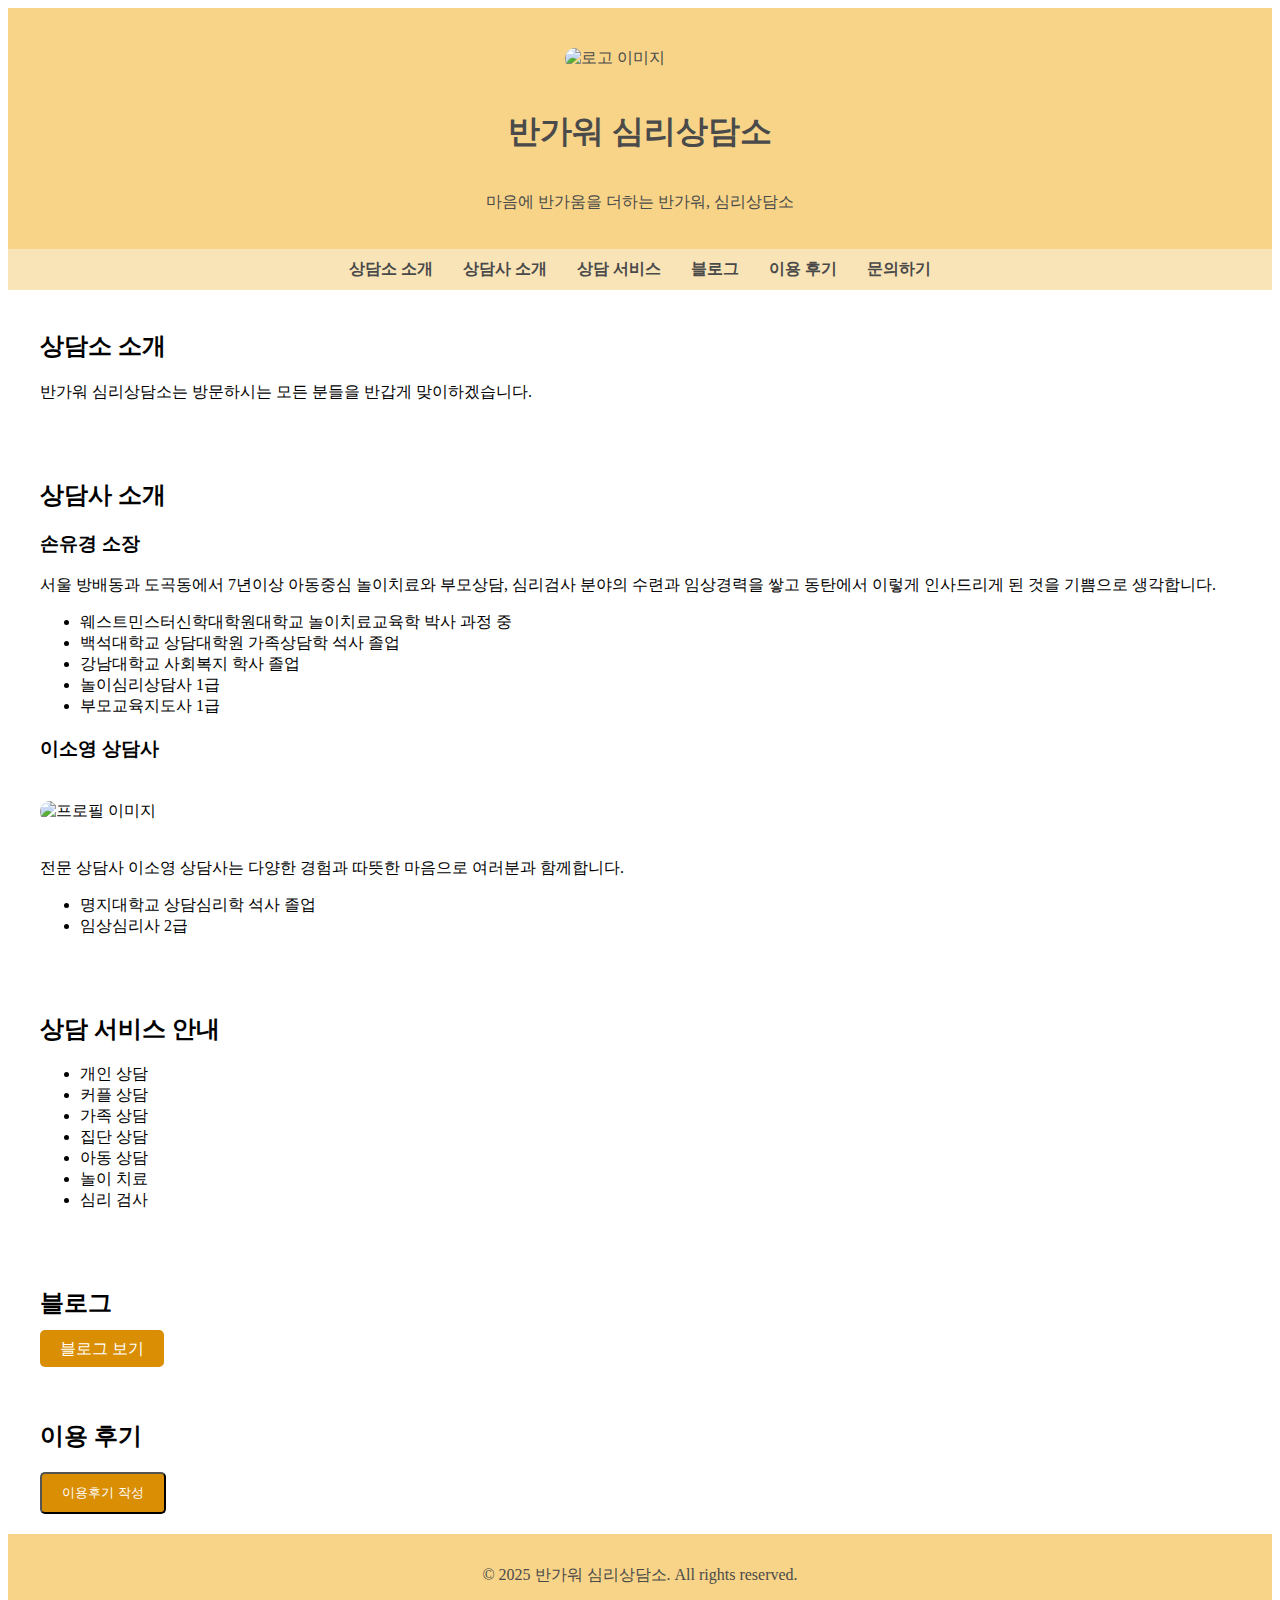
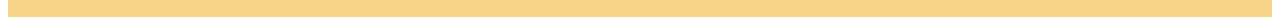
==== index.html @ 1990ae3e "Add files via upload" ====
<!DOCTYPE html>
<html lang="ko">
<head>
    <meta charset="UTF-8">
    <meta name="viewport" content="width=device-width, initial-scale=1.0">
    <meta name="description" content="반가워 심리상담소는 마음에 반가움을 더하겠습니다.">
    <meta name="keywords" content="심리상담, 놀이치료, 가족상담, 심리검사">
    <meta name="author" content="반가워 심리상담소">
    <title>반가워 심리상담소</title>
    <link href="https://fonts.googleapis.com/css2?family=Gowun+Dodum&display=swap" rel="stylesheet">
    <link rel="stylesheet" href="style.css">

    <script>
        function toggleQnA() {
            const qnaSection = document.getElementById('qna-section');
            qnaSection.style.display = qnaSection.style.display === 'block' ? 'none' : 'block';
        }

        function addQuestion() {
            const questionInput = document.getElementById('new-question');
            const questionList = document.getElementById('question-list');

            if (questionInput.value.trim() !== '') {
                const questionItem = document.createElement('div');
                questionItem.className = 'question-item';
                questionItem.innerText = questionInput.value;
                questionList.appendChild(questionItem);
                questionInput.value = '';
            }
        }

        function toggleReviewForm() {
            const form = document.getElementById('review-form');
            form.style.display = form.style.display === 'none' ? 'block' : 'none';
        }
    </script>
</head>
<body>
    <header>
        <img src="/hellocounselling/hellologo.png" alt="로고 이미지" class="logo">
        <h1>반가워 심리상담소</h1>
        <p>마음에 반가움을 더하는 반가워, 심리상담소</p>
    </header>
    <nav>
        <a href="#intro">상담소 소개</a>
        <a href="#about">상담사 소개</a>
        <a href="#services">상담 서비스</a>
        <a href="#blog">블로그</a>
        <a href="#reviews">이용 후기</a>
        <a href="#qna" onclick="toggleQnA()">문의하기</a>
    </nav>
    <section id="intro" class="intro">
        <h2>상담소 소개</h2>
        <p>반가워 심리상담소는 방문하시는 모든 분들을 반갑게 맞이하겠습니다.</p>
    </section>
    <section id="about" class="about">
        <h2>상담사 소개</h2>
        <h3>손유경 소장</h3>
        <p>서울 방배동과 도곡동에서 7년이상 아동중심 놀이치료와 부모상담, 심리검사 분야의

           수련과 임상경력을 쌓고 동탄에서 이렇게 인사드리게 된 것을 기쁨으로 생각합니다.</p>
        <ul>
            <li>웨스트민스터신학대학원대학교 놀이치료교육학 박사 과정 중</li>
            <li>백석대학교 상담대학원 가족상담학 석사 졸업</li>
            <li>강남대학교 사회복지 학사 졸업</li>
            <li>놀이심리상담사 1급</li>
            <li>부모교육지도사 1급</li>
        </ul>
        <h3>이소영 상담사</h3>
        <img src="/hellocounselling/door.jpg" alt="프로필 이미지" class="profile">
        <p>전문 상담사 이소영 상담사는 다양한 경험과 따뜻한 마음으로 여러분과 함께합니다.</p>
        <ul>
            <li>명지대학교 상담심리학 석사 졸업</li>
            <li>임상심리사 2급</li>
        </ul>
    </section>
    <section id="services" class="services">
        <h2>상담 서비스 안내</h2>
        <ul>
            <li>개인 상담</li>
            <li>커플 상담</li>
            <li>가족 상담</li>
            <li>집단 상담</li>
            <li>아동 상담</li>
            <li>놀이 치료</li>
            <li>심리 검사</li>
        </ul>
    </section>
    <section id="blog" class="blog">
        <h2>블로그</h2>
        <a href="https://blog.naver.com/hello_counselling" target="_blank" class="button">블로그 보기</a>
    </section>
    <section id="reviews" class="reviews">
        <h2>이용 후기</h2>
        <button class="button" onclick="toggleReviewForm()">이용후기 작성</button>
        <div id="review-form" class="review-form" style="display:none;">
            <form action="/submit_review" method="POST">
                <label for="reviewer-name">이름:</label>
                <input type="text" id="reviewer-name" name="reviewer-name" required><br><br>

                <label for="review">이용후기 내용:</label><br>
                <textarea id="review" name="review" rows="4" cols="50" required></textarea><br><br>

                <button type="submit" class="button">후기 제출</button>
            </form>
        </div>
    </section>
    <section id="qna-section">
        <h2>Q&A</h2>
        <input type="text" id="new-question" placeholder="질문을 입력하세요..." />
        <button onclick="addQuestion()">질문 추가</button>
        <div id="question-list" class="question-list">
            <!-- 질문들이 여기에 추가됩니다 -->
        </div>
    </section>
    <footer>
        <p>&copy; 2025 반가워 심리상담소. All rights reserved.</p>
    </footer>
</body>
</html>
---- style.css ----
<style>
        body {
            font-family: Arial, sans-serif;
            text-align: center;
            padding: 20px;
            background-color: #f9f9f9;
        }
        .logo {
            margin: 20px auto;
            width: 150px;
            border-radius: 10px;
        }
        .profile {
            margin: 20px auto;
            width: 300px;
            border-radius: 10px;
        }
    </style>
        body {
            font-family: 'Gowun Dodum', sans-serif;
            margin: 0;
            padding: 0;
            background-color: #F9F5E7;
            color: #4A4A4A;
            line-height: 1.6;
        }
        header {
            display: flex;
            flex-direction: column;
            align-items: center;
            background-color: #F7D488;
            color: #4A4A4A;
            padding: 20px;
        }
        header img {
            max-width: 200px;
            height: auto;
            margin-bottom: 10px;
        }
        nav {
            display: flex;
            justify-content: center;
            background-color: #F9E4B7;
            padding: 10px 0;
        }
        nav a {
            margin: 0 15px;
            text-decoration: none;
            color: #4A4A4A;
            font-weight: bold;
        }
        nav a:hover {
            color: #D98E04;
        }
        section {
            padding: 20px;
            max-width: 1200px;
            margin: auto;
        }
        footer {
            background-color: #F7D488;
            color: #4A4A4A;
            text-align: center;
            padding: 15px 0;
        }
        .button {
            background-color: #D98E04;
            color: white;
            padding: 10px 20px;
            text-decoration: none;
            border-radius: 5px;
        }
        .button:hover {
            background-color: #B67103;
        }
        #qna-section {
            display: none;
            padding: 20px;
            max-width: 1200px;
            margin: auto;
            background-color: #fff;
            border: 1px solid #ccc;
            border-radius: 8px;
        }
        #qna-section h2 {
            margin-top: 0;
        }
        .question-list {
            margin: 20px 0;
        }
        .question-item {
            margin-bottom: 15px;
            padding: 10px;
            background-color: #f5f5f5;
            border-radius: 5px;
        }
        #new-question {
            margin-bottom: 10px;
        }
        .review-form {
            margin-top: 20px;
            background-color: #fff;
            padding: 15px;
            border-radius: 8px;
            box-shadow: 0 2px 4px rgba(0, 0, 0, 0.1);
        }
        .review-list {
            margin-top: 20px;
        }
        .review-item {
            background-color: #f5f5f5;
            padding: 15px;
            margin-bottom: 15px;
            border-radius: 8px;
        }
    </style>
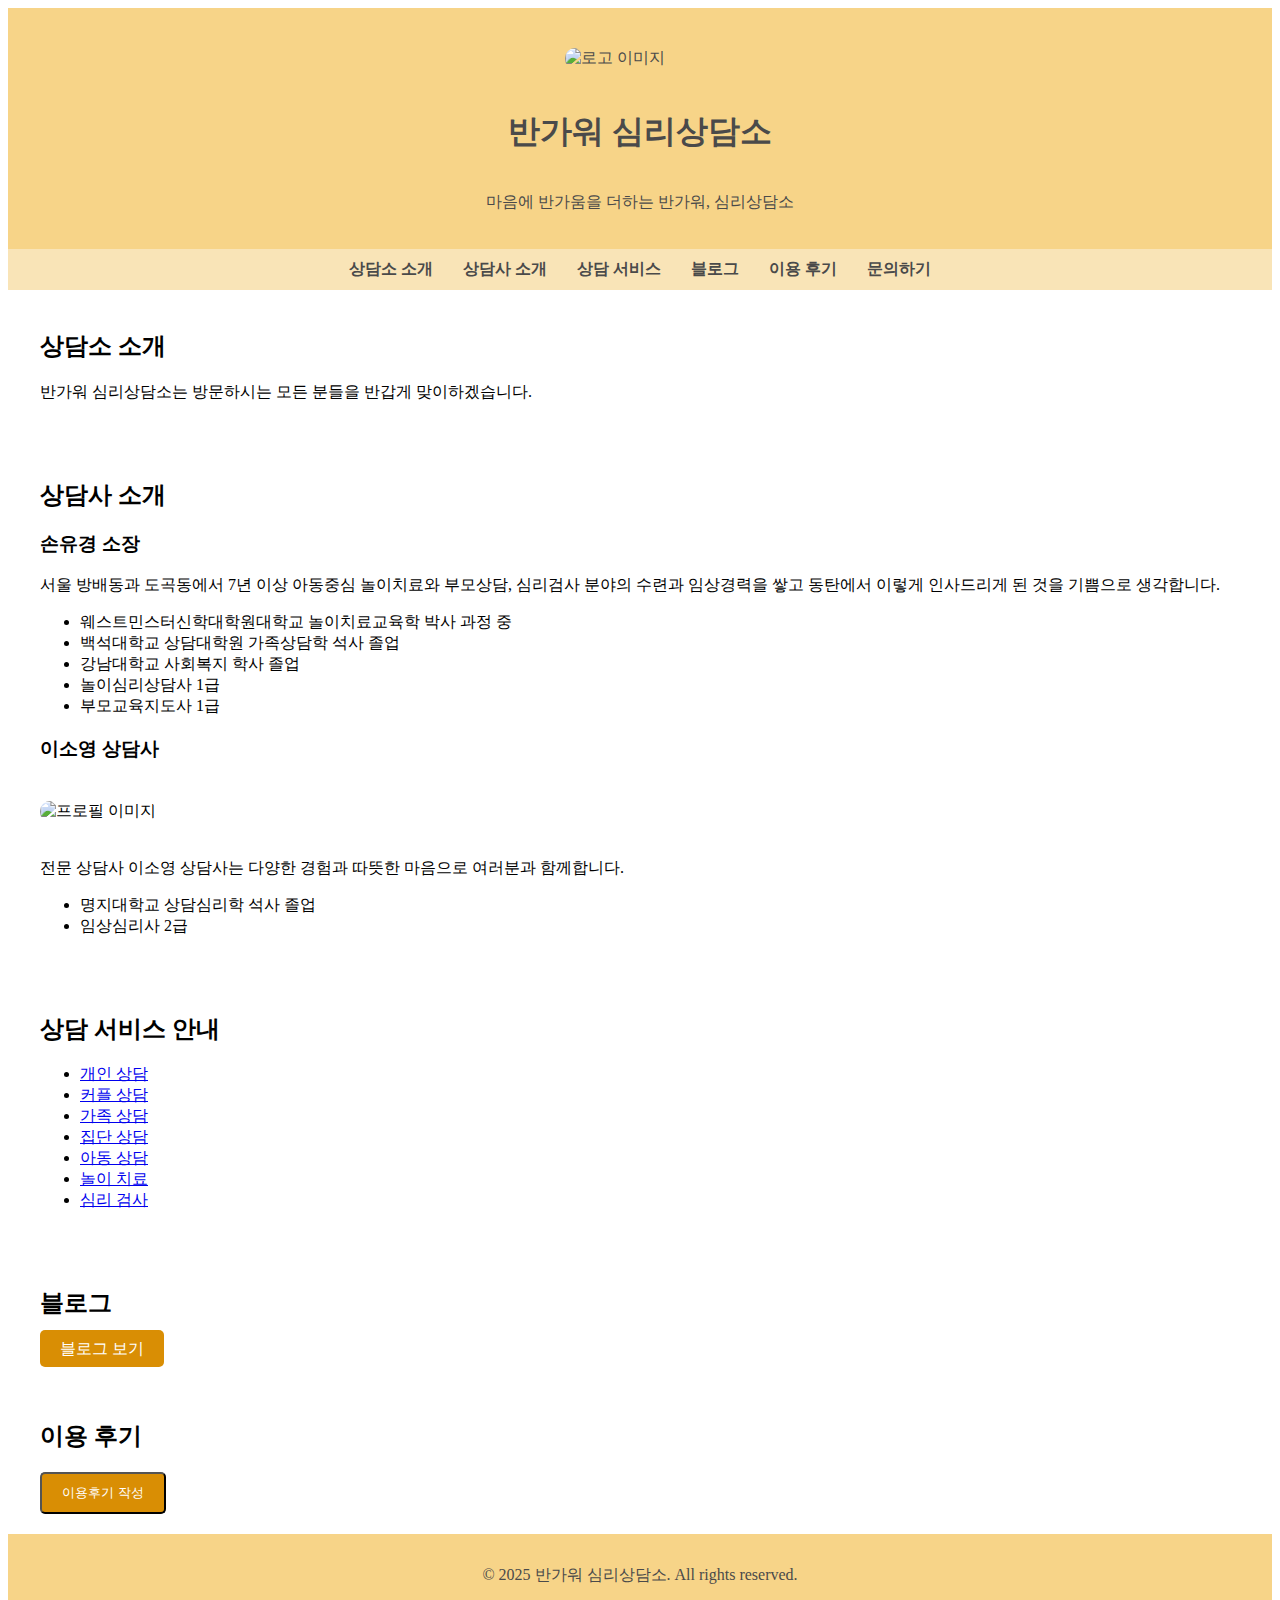
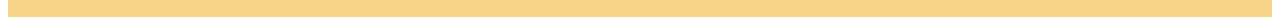
==== commit 576cd460: "Add files via upload" ====
--- a/index.html
+++ b/index.html
@@ -37,7 +37,7 @@
 </head>
 <body>
     <header>
-        <img src="/hellocounselling/hellologo.png" alt="로고 이미지" class="logo">
+        <img src="/kp.png" alt="로고 이미지" class="logo">
         <h1>반가워 심리상담소</h1>
         <p>마음에 반가움을 더하는 반가워, 심리상담소</p>
     </header>
@@ -56,9 +56,7 @@
     <section id="about" class="about">
         <h2>상담사 소개</h2>
         <h3>손유경 소장</h3>
-        <p>서울 방배동과 도곡동에서 7년이상 아동중심 놀이치료와 부모상담, 심리검사 분야의
-
-           수련과 임상경력을 쌓고 동탄에서 이렇게 인사드리게 된 것을 기쁨으로 생각합니다.</p>
+        <p>서울 방배동과 도곡동에서 7년 이상 아동중심 놀이치료와 부모상담, 심리검사 분야의 수련과 임상경력을 쌓고 동탄에서 이렇게 인사드리게 된 것을 기쁨으로 생각합니다.</p>
         <ul>
             <li>웨스트민스터신학대학원대학교 놀이치료교육학 박사 과정 중</li>
             <li>백석대학교 상담대학원 가족상담학 석사 졸업</li>
@@ -67,7 +65,7 @@
             <li>부모교육지도사 1급</li>
         </ul>
         <h3>이소영 상담사</h3>
-        <img src="/hellocounselling/door.jpg" alt="프로필 이미지" class="profile">
+        <img src="/door.jpg" alt="프로필 이미지" class="profile">
         <p>전문 상담사 이소영 상담사는 다양한 경험과 따뜻한 마음으로 여러분과 함께합니다.</p>
         <ul>
             <li>명지대학교 상담심리학 석사 졸업</li>
@@ -77,13 +75,13 @@
     <section id="services" class="services">
         <h2>상담 서비스 안내</h2>
         <ul>
-            <li>개인 상담</li>
-            <li>커플 상담</li>
-            <li>가족 상담</li>
-            <li>집단 상담</li>
-            <li>아동 상담</li>
-            <li>놀이 치료</li>
-            <li>심리 검사</li>
+            <li><a href="개인상담.html" target="_blank">개인 상담</a></li>
+            <li><a href="커플상담.html" target="_blank">커플 상담</a></li>
+            <li><a href="가족상담.html" target="_blank">가족 상담</a></li>
+            <li><a href="집단상담.html" target="_blank">집단 상담</a></li>
+            <li><a href="아동상담.html" target="_blank">아동 상담</a></li>
+            <li><a href="놀이치료.html" target="_blank">놀이 치료</a></li>
+            <li><a href="심리검사.html" target="_blank">심리 검사</a></li>
         </ul>
     </section>
     <section id="blog" class="blog">
@@ -117,4 +115,4 @@
         <p>&copy; 2025 반가워 심리상담소. All rights reserved.</p>
     </footer>
 </body>
-</html>+</html>
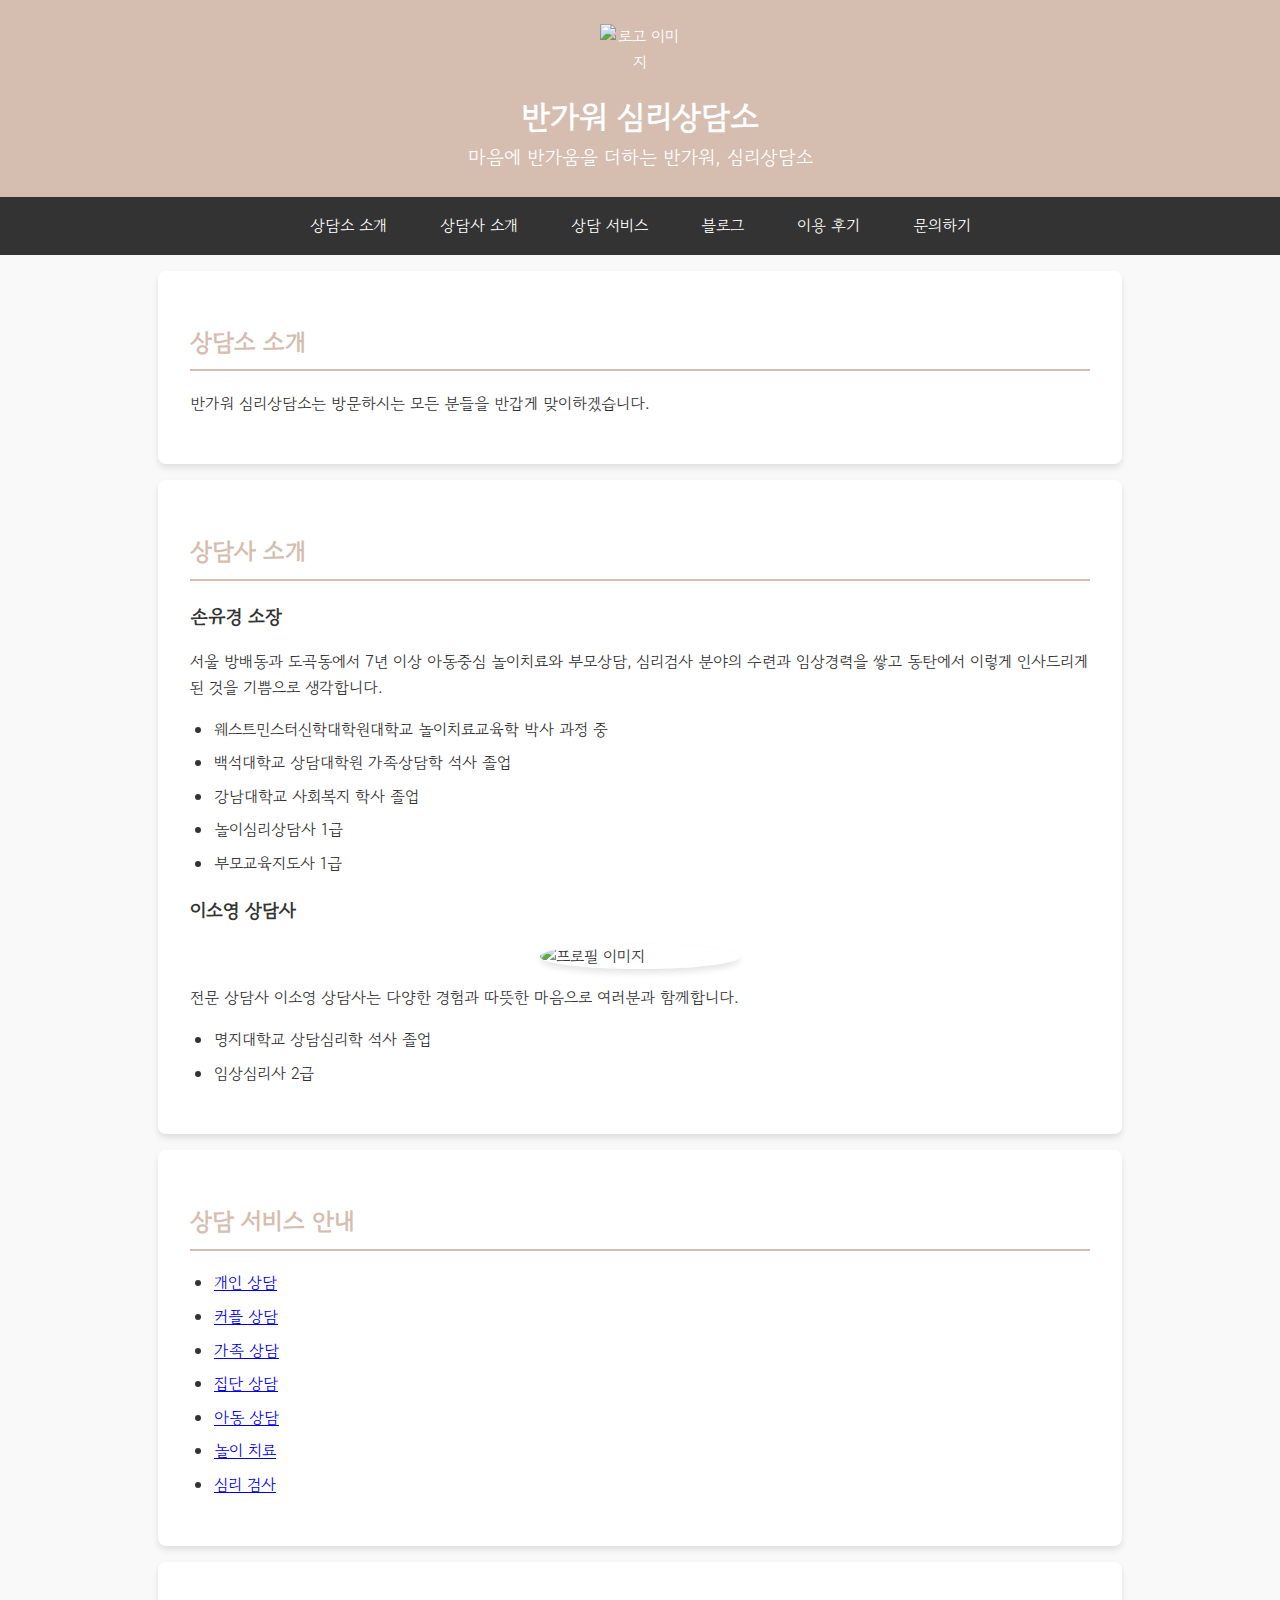
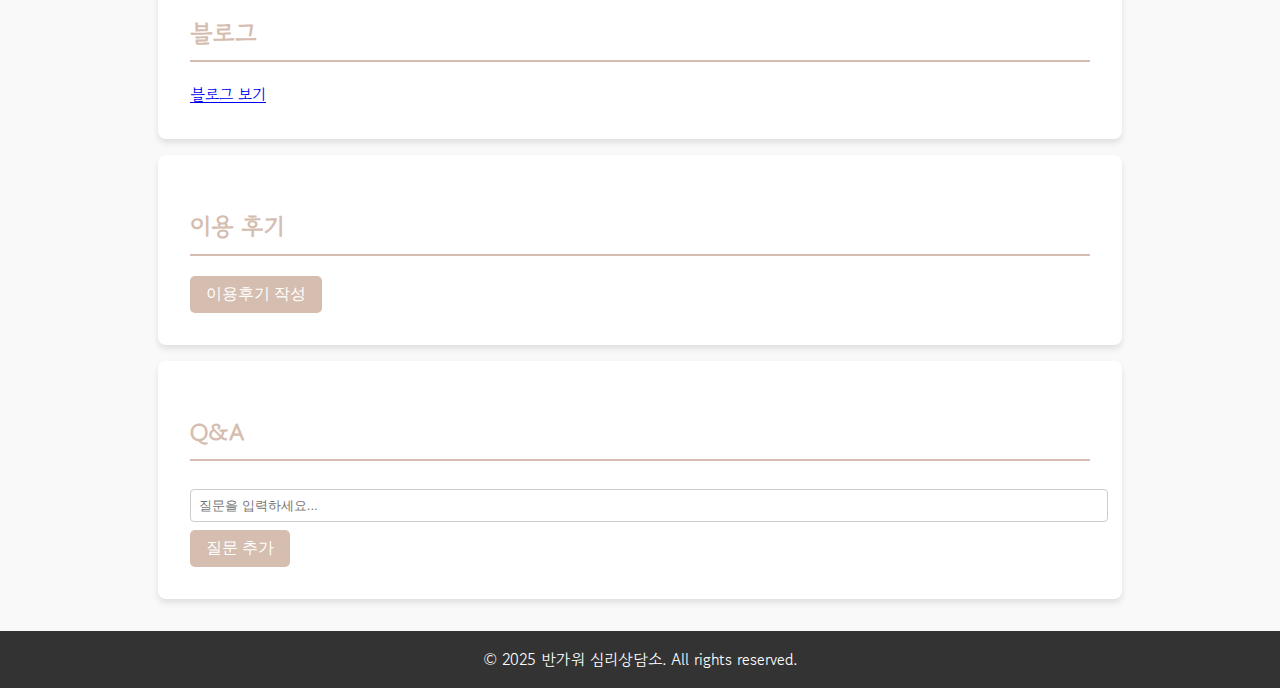
==== commit 352aafa8: "Add files via upload" ====
--- a/index.html
+++ b/index.html
@@ -37,7 +37,7 @@
 </head>
 <body>
     <header>
-        <img src="/kp.png" alt="로고 이미지" class="logo">
+        <img src="hellologo.png" alt="로고 이미지" class="logo">
         <h1>반가워 심리상담소</h1>
         <p>마음에 반가움을 더하는 반가워, 심리상담소</p>
     </header>
@@ -65,7 +65,7 @@
             <li>부모교육지도사 1급</li>
         </ul>
         <h3>이소영 상담사</h3>
-        <img src="/door.jpg" alt="프로필 이미지" class="profile">
+        <img src="lee.jpg" alt="프로필 이미지" class="profile">
         <p>전문 상담사 이소영 상담사는 다양한 경험과 따뜻한 마음으로 여러분과 함께합니다.</p>
         <ul>
             <li>명지대학교 상담심리학 석사 졸업</li>
--- a/style.css
+++ b/style.css
@@ -1,116 +1,120 @@
-<style>
-        body {
-            font-family: Arial, sans-serif;
-            text-align: center;
-            padding: 20px;
-            background-color: #f9f9f9;
-        }
-        .logo {
-            margin: 20px auto;
-            width: 150px;
-            border-radius: 10px;
-        }
-        .profile {
-            margin: 20px auto;
-            width: 300px;
-            border-radius: 10px;
-        }
-    </style>
-        body {
-            font-family: 'Gowun Dodum', sans-serif;
-            margin: 0;
-            padding: 0;
-            background-color: #F9F5E7;
-            color: #4A4A4A;
-            line-height: 1.6;
-        }
-        header {
-            display: flex;
-            flex-direction: column;
-            align-items: center;
-            background-color: #F7D488;
-            color: #4A4A4A;
-            padding: 20px;
-        }
-        header img {
-            max-width: 200px;
-            height: auto;
-            margin-bottom: 10px;
-        }
-        nav {
-            display: flex;
-            justify-content: center;
-            background-color: #F9E4B7;
-            padding: 10px 0;
-        }
-        nav a {
-            margin: 0 15px;
-            text-decoration: none;
-            color: #4A4A4A;
-            font-weight: bold;
-        }
-        nav a:hover {
-            color: #D98E04;
-        }
-        section {
-            padding: 20px;
-            max-width: 1200px;
-            margin: auto;
-        }
-        footer {
-            background-color: #F7D488;
-            color: #4A4A4A;
-            text-align: center;
-            padding: 15px 0;
-        }
-        .button {
-            background-color: #D98E04;
-            color: white;
-            padding: 10px 20px;
-            text-decoration: none;
-            border-radius: 5px;
-        }
-        .button:hover {
-            background-color: #B67103;
-        }
-        #qna-section {
-            display: none;
-            padding: 20px;
-            max-width: 1200px;
-            margin: auto;
-            background-color: #fff;
-            border: 1px solid #ccc;
-            border-radius: 8px;
-        }
-        #qna-section h2 {
-            margin-top: 0;
-        }
-        .question-list {
-            margin: 20px 0;
-        }
-        .question-item {
-            margin-bottom: 15px;
-            padding: 10px;
-            background-color: #f5f5f5;
-            border-radius: 5px;
-        }
-        #new-question {
-            margin-bottom: 10px;
-        }
-        .review-form {
-            margin-top: 20px;
-            background-color: #fff;
-            padding: 15px;
-            border-radius: 8px;
-            box-shadow: 0 2px 4px rgba(0, 0, 0, 0.1);
-        }
-        .review-list {
-            margin-top: 20px;
-        }
-        .review-item {
-            background-color: #f5f5f5;
-            padding: 15px;
-            margin-bottom: 15px;
-            border-radius: 8px;
-        }
-    </style>+/* style.css */
+body {
+    font-family: 'Gowun Dodum', sans-serif;
+    margin: 0;
+    padding: 0;
+    line-height: 1.6;
+    background-color: #f9f9f9;
+    color: #333;
+}
+
+header {
+    background-color: #D5BDAF;
+    color: white;
+    text-align: center;
+    padding: 1.5rem 0;
+}
+
+header .logo {
+    width: 80px;
+    display: block;
+    margin: 0 auto 1rem;
+}
+
+header h1 {
+    margin: 0;
+    font-size: 2rem;
+}
+
+header p {
+    margin: 0;
+    font-size: 1.2rem;
+}
+
+nav {
+    background-color: #333;
+    overflow: hidden;
+    text-align: center;
+}
+
+nav a {
+    display: inline-block;
+    padding: 1rem 1.5rem;
+    color: white;
+    text-decoration: none;
+    font-size: 1rem;
+    transition: background-color 0.3s;
+}
+
+nav a:hover {
+    background-color: #D5BDAF;
+}
+
+section {
+    padding: 2rem;
+    margin: 1rem auto;
+    max-width: 900px;
+    background: white;
+    border-radius: 8px;
+    box-shadow: 0 4px 6px rgba(0, 0, 0, 0.1);
+}
+
+h2 {
+    color: #D5BDAF;
+    border-bottom: 2px solid #D5BDAF;
+    padding-bottom: 0.5rem;
+}
+
+ul {
+    list-style-type: disc;
+    margin: 1rem 0;
+    padding-left: 1.5rem;
+}
+
+li {
+    margin-bottom: 0.5rem;
+}
+
+button {
+    display: inline-block;
+    padding: 0.5rem 1rem;
+    background-color: #D5BDAF;
+    color: white;
+    border: none;
+    border-radius: 5px;
+    cursor: pointer;
+    font-size: 1rem;
+    transition: background-color 0.3s;
+}
+
+button:hover {
+    background-color: #c3a596;
+}
+
+input[type="text"], textarea {
+    width: 100%;
+    padding: 0.5rem;
+    margin: 0.5rem 0;
+    border: 1px solid #ccc;
+    border-radius: 4px;
+}
+
+footer {
+    background-color: #333;
+    color: white;
+    text-align: center;
+    padding: 1rem 0;
+    margin-top: 2rem;
+}
+
+footer p {
+    margin: 0;
+}
+
+.profile {
+    max-width: 200px;
+    display: block;
+    margin: 1rem auto;
+    border-radius: 50%;
+    box-shadow: 0 4px 6px rgba(0, 0, 0, 0.1);
+}
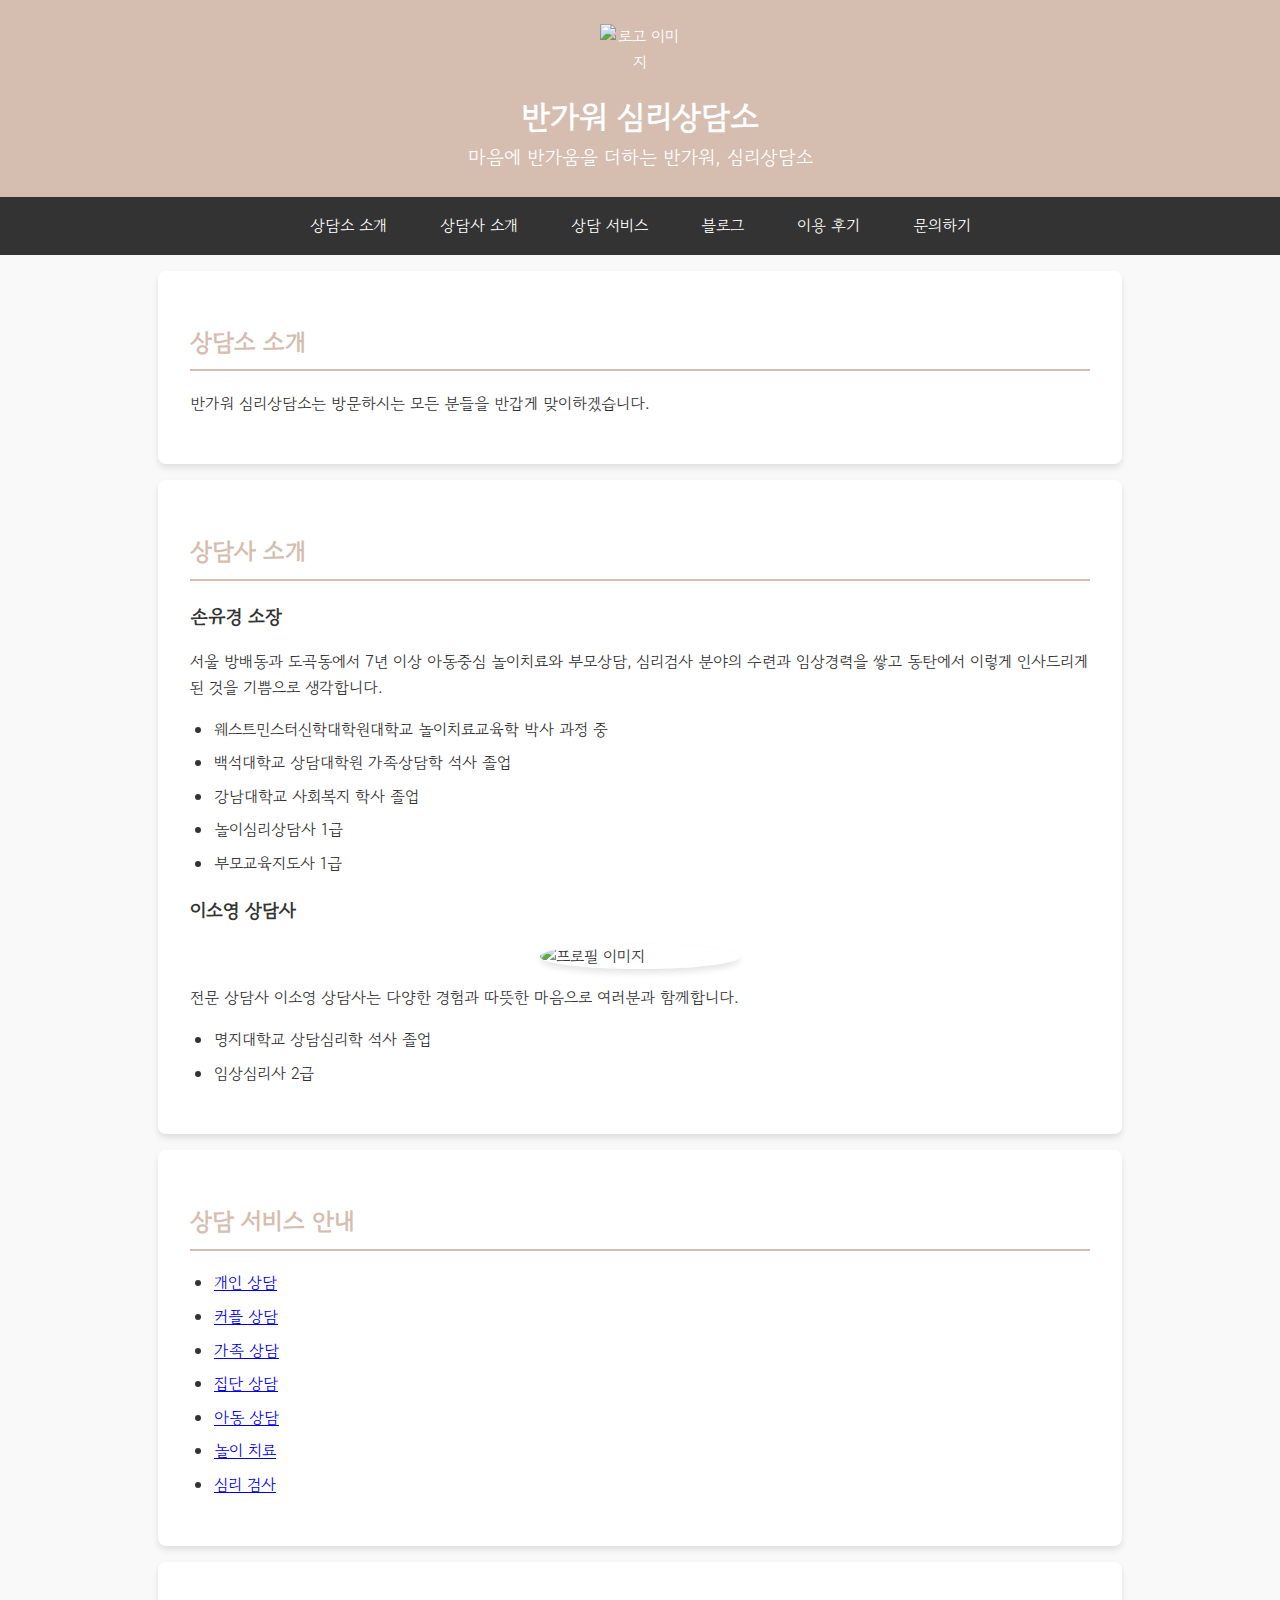
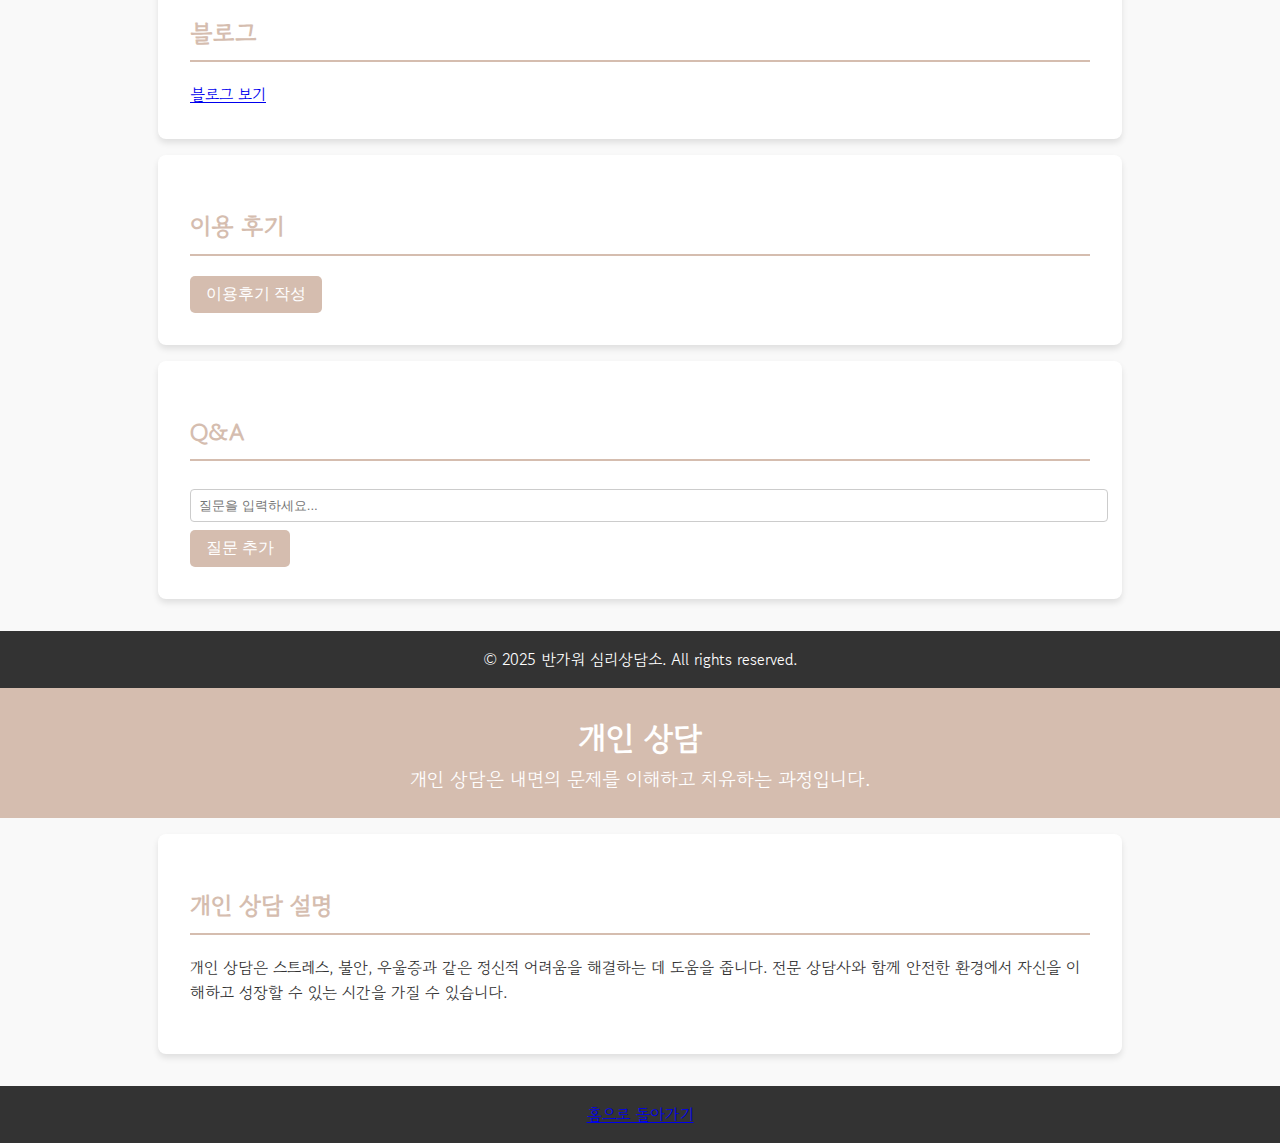
==== commit 32205062: "Add files via upload" ====
--- a/index.html
+++ b/index.html
@@ -116,3 +116,25 @@
     </footer>
 </body>
 </html>
+<!DOCTYPE html>
+<html lang="ko">
+<head>
+    <meta charset="UTF-8">
+    <meta name="viewport" content="width=device-width, initial-scale=1.0">
+    <title>개인 상담</title>
+    <link rel="stylesheet" href="style.css">
+</head>
+<body>
+    <header>
+        <h1>개인 상담</h1>
+        <p>개인 상담은 내면의 문제를 이해하고 치유하는 과정입니다.</p>
+    </header>
+    <section>
+        <h2>개인 상담 설명</h2>
+        <p>개인 상담은 스트레스, 불안, 우울증과 같은 정신적 어려움을 해결하는 데 도움을 줍니다. 전문 상담사와 함께 안전한 환경에서 자신을 이해하고 성장할 수 있는 시간을 가질 수 있습니다.</p>
+    </section>
+    <footer>
+        <a href="index.html">홈으로 돌아가기</a>
+    </footer>
+</body>
+</html>
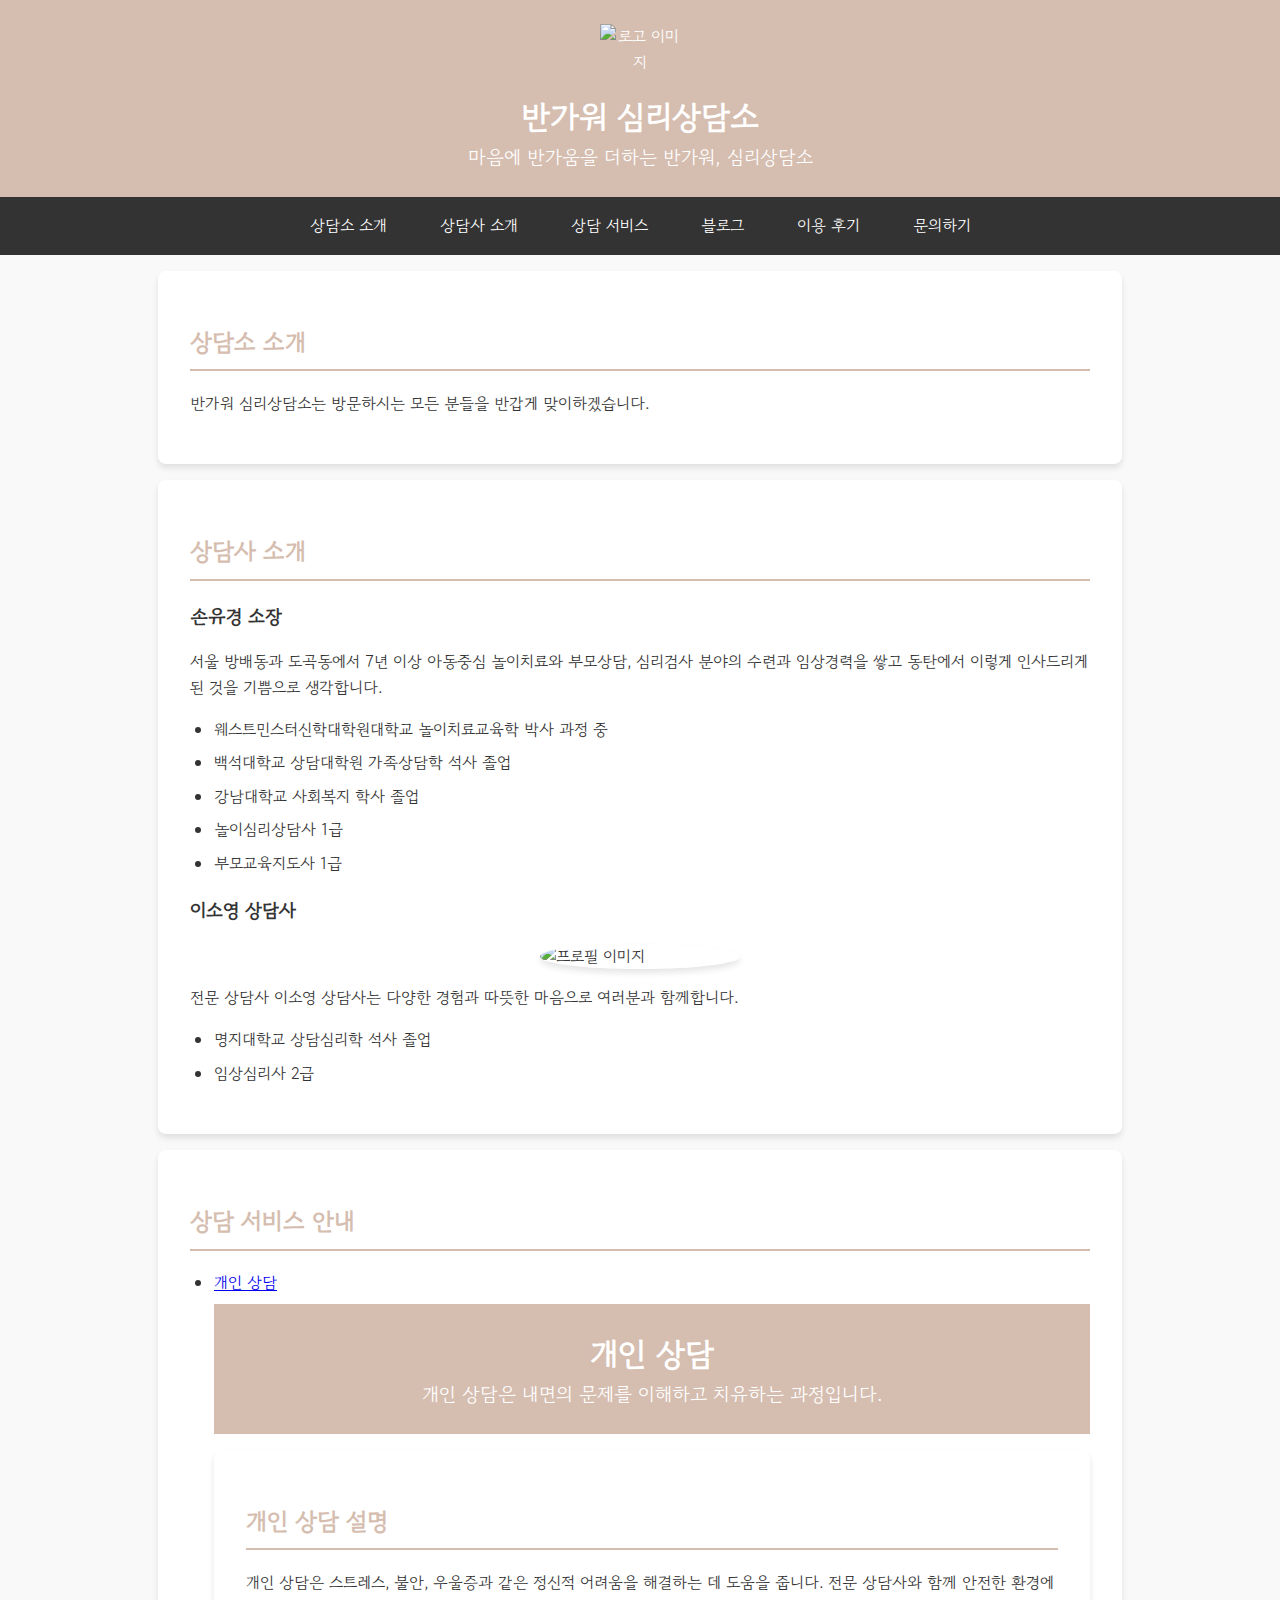
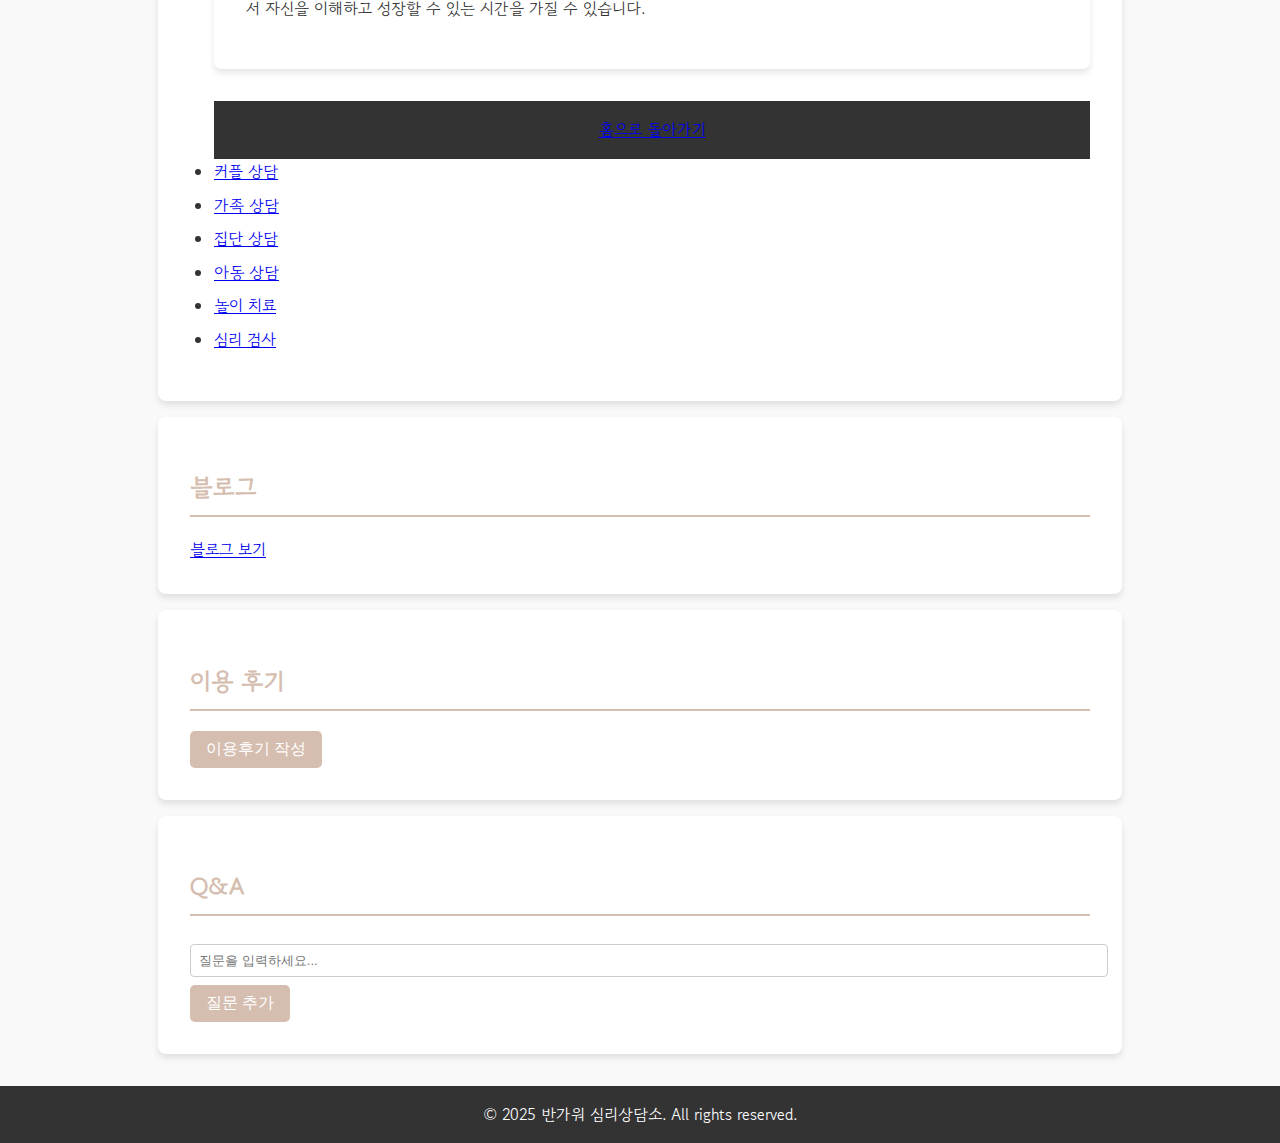
==== commit e4de37ae: "Add files via upload" ====
--- a/index.html
+++ b/index.html
@@ -76,6 +76,29 @@
         <h2>상담 서비스 안내</h2>
         <ul>
             <li><a href="개인상담.html" target="_blank">개인 상담</a></li>
+            <!DOCTYPE html>
+<html lang="ko">
+<head>
+    <meta charset="UTF-8">
+    <meta name="viewport" content="width=device-width, initial-scale=1.0">
+    <title>개인 상담</title>
+    <link rel="stylesheet" href="style.css">
+</head>
+<body>
+    <header>
+        <h1>개인 상담</h1>
+        <p>개인 상담은 내면의 문제를 이해하고 치유하는 과정입니다.</p>
+    </header>
+    <section>
+        <h2>개인 상담 설명</h2>
+        <p>개인 상담은 스트레스, 불안, 우울증과 같은 정신적 어려움을 해결하는 데 도움을 줍니다. 전문 상담사와 함께 안전한 환경에서 자신을 이해하고 성장할 수 있는 시간을 가질 수 있습니다.</p>
+    </section>
+    <footer>
+        <a href="index.html">홈으로 돌아가기</a>
+    </footer>
+</body>
+</html>
+
             <li><a href="커플상담.html" target="_blank">커플 상담</a></li>
             <li><a href="가족상담.html" target="_blank">가족 상담</a></li>
             <li><a href="집단상담.html" target="_blank">집단 상담</a></li>
@@ -116,25 +139,3 @@
     </footer>
 </body>
 </html>
-<!DOCTYPE html>
-<html lang="ko">
-<head>
-    <meta charset="UTF-8">
-    <meta name="viewport" content="width=device-width, initial-scale=1.0">
-    <title>개인 상담</title>
-    <link rel="stylesheet" href="style.css">
-</head>
-<body>
-    <header>
-        <h1>개인 상담</h1>
-        <p>개인 상담은 내면의 문제를 이해하고 치유하는 과정입니다.</p>
-    </header>
-    <section>
-        <h2>개인 상담 설명</h2>
-        <p>개인 상담은 스트레스, 불안, 우울증과 같은 정신적 어려움을 해결하는 데 도움을 줍니다. 전문 상담사와 함께 안전한 환경에서 자신을 이해하고 성장할 수 있는 시간을 가질 수 있습니다.</p>
-    </section>
-    <footer>
-        <a href="index.html">홈으로 돌아가기</a>
-    </footer>
-</body>
-</html>
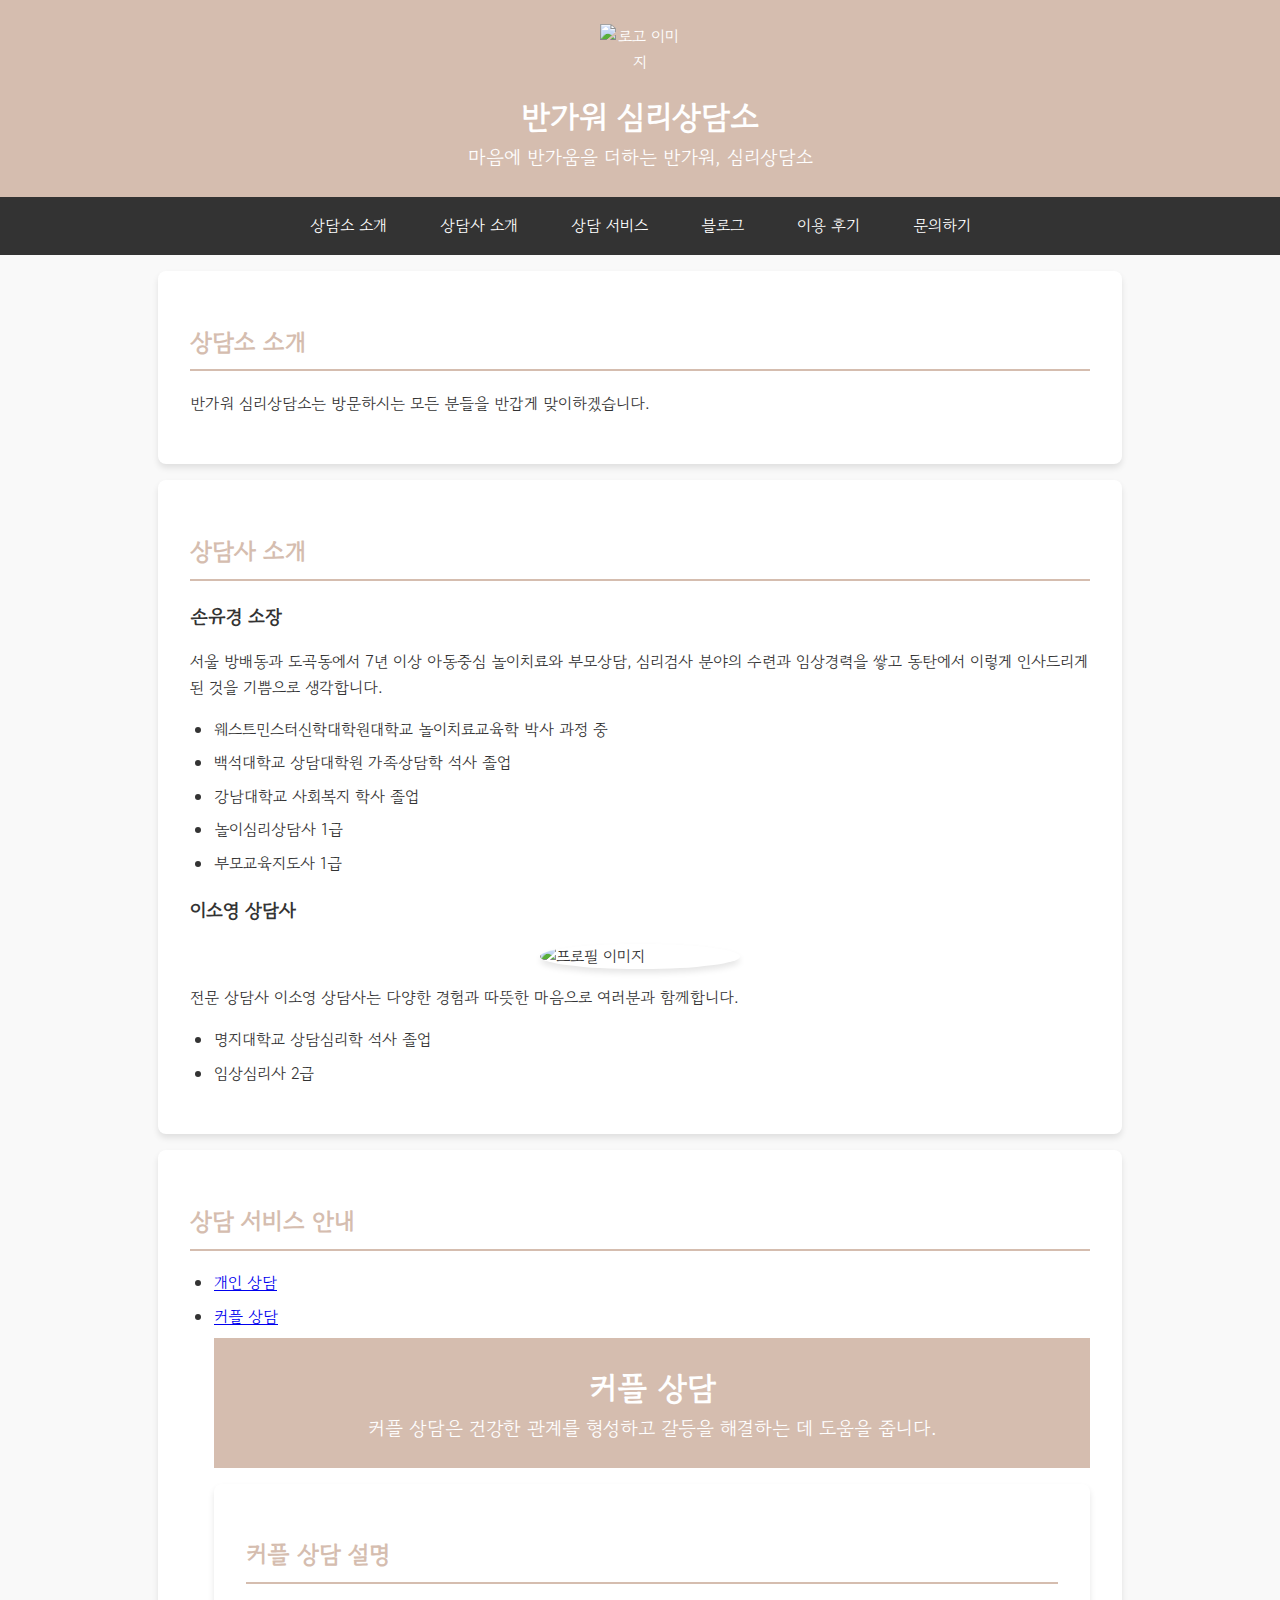
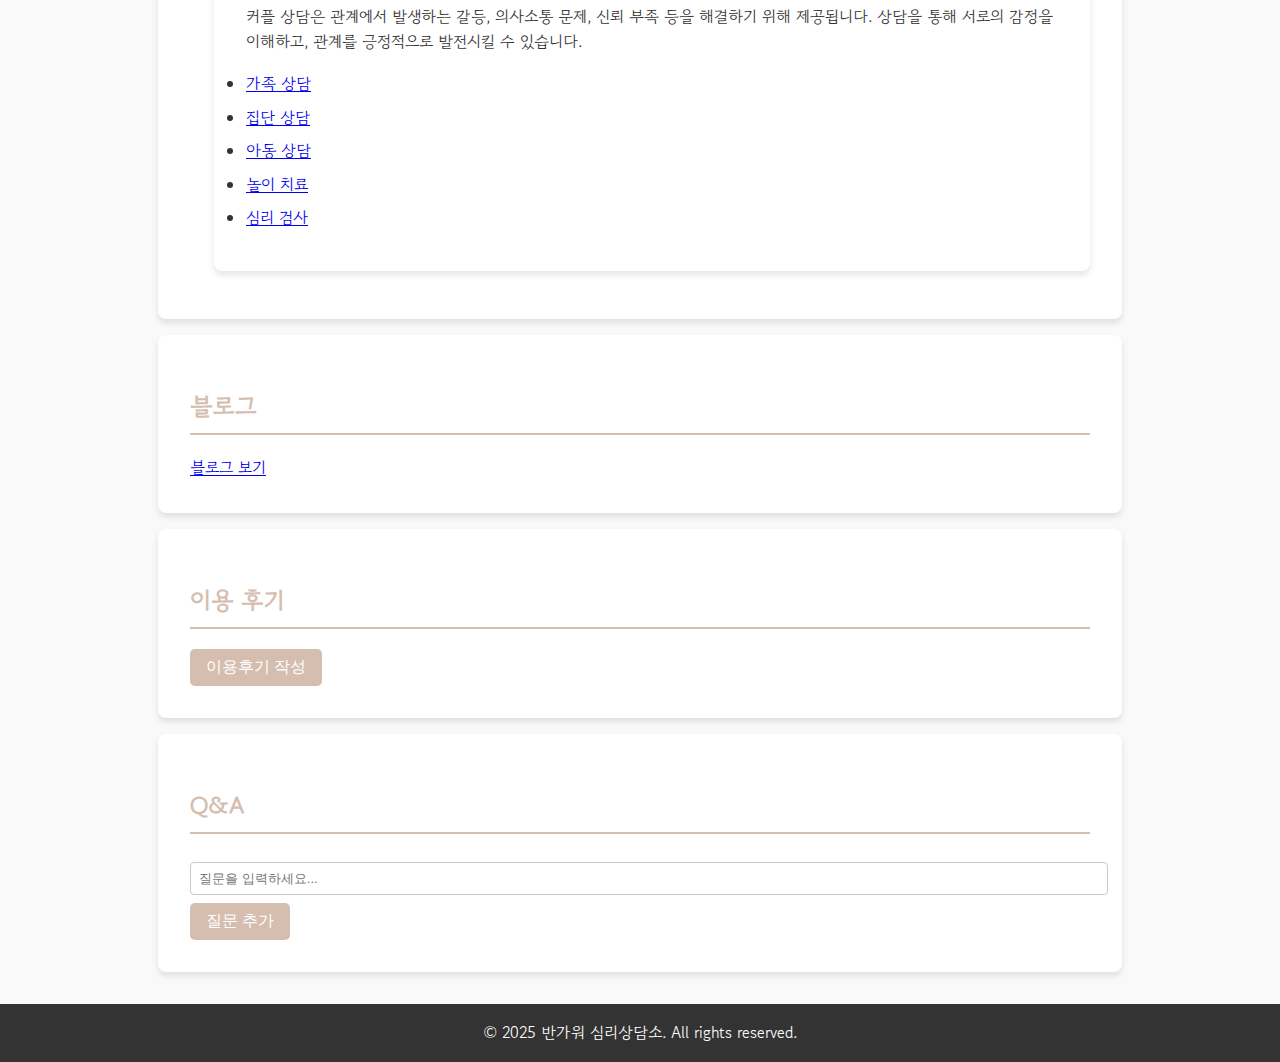
==== commit b0ad00b8: "Add files via upload" ====
--- a/index.html
+++ b/index.html
@@ -76,30 +76,27 @@
         <h2>상담 서비스 안내</h2>
         <ul>
             <li><a href="개인상담.html" target="_blank">개인 상담</a></li>
+            <li><a href="커플상담.html" target="_blank">커플 상담</a></li>
             <!DOCTYPE html>
 <html lang="ko">
 <head>
     <meta charset="UTF-8">
     <meta name="viewport" content="width=device-width, initial-scale=1.0">
-    <title>개인 상담</title>
+    <title>커플 상담</title>
     <link rel="stylesheet" href="style.css">
 </head>
 <body>
     <header>
-        <h1>개인 상담</h1>
-        <p>개인 상담은 내면의 문제를 이해하고 치유하는 과정입니다.</p>
+        <h1>커플 상담</h1>
+        <p>커플 상담은 건강한 관계를 형성하고 갈등을 해결하는 데 도움을 줍니다.</p>
     </header>
     <section>
-        <h2>개인 상담 설명</h2>
-        <p>개인 상담은 스트레스, 불안, 우울증과 같은 정신적 어려움을 해결하는 데 도움을 줍니다. 전문 상담사와 함께 안전한 환경에서 자신을 이해하고 성장할 수 있는 시간을 가질 수 있습니다.</p>
-    </section>
-    <footer>
-        <a href="index.html">홈으로 돌아가기</a>
+        <h2>커플 상담 설명</h2>
+        <p>커플 상담은 관계에서 발생하는 갈등, 의사소통 문제, 신뢰 부족 등을 해결하기 위해 제공됩니다. 상담을 통해 서로의 감정을 이해하고, 관계를 긍정적으로 발전시킬 수 있습니다.</p>
     </footer>
 </body>
 </html>
 
-            <li><a href="커플상담.html" target="_blank">커플 상담</a></li>
             <li><a href="가족상담.html" target="_blank">가족 상담</a></li>
             <li><a href="집단상담.html" target="_blank">집단 상담</a></li>
             <li><a href="아동상담.html" target="_blank">아동 상담</a></li>
